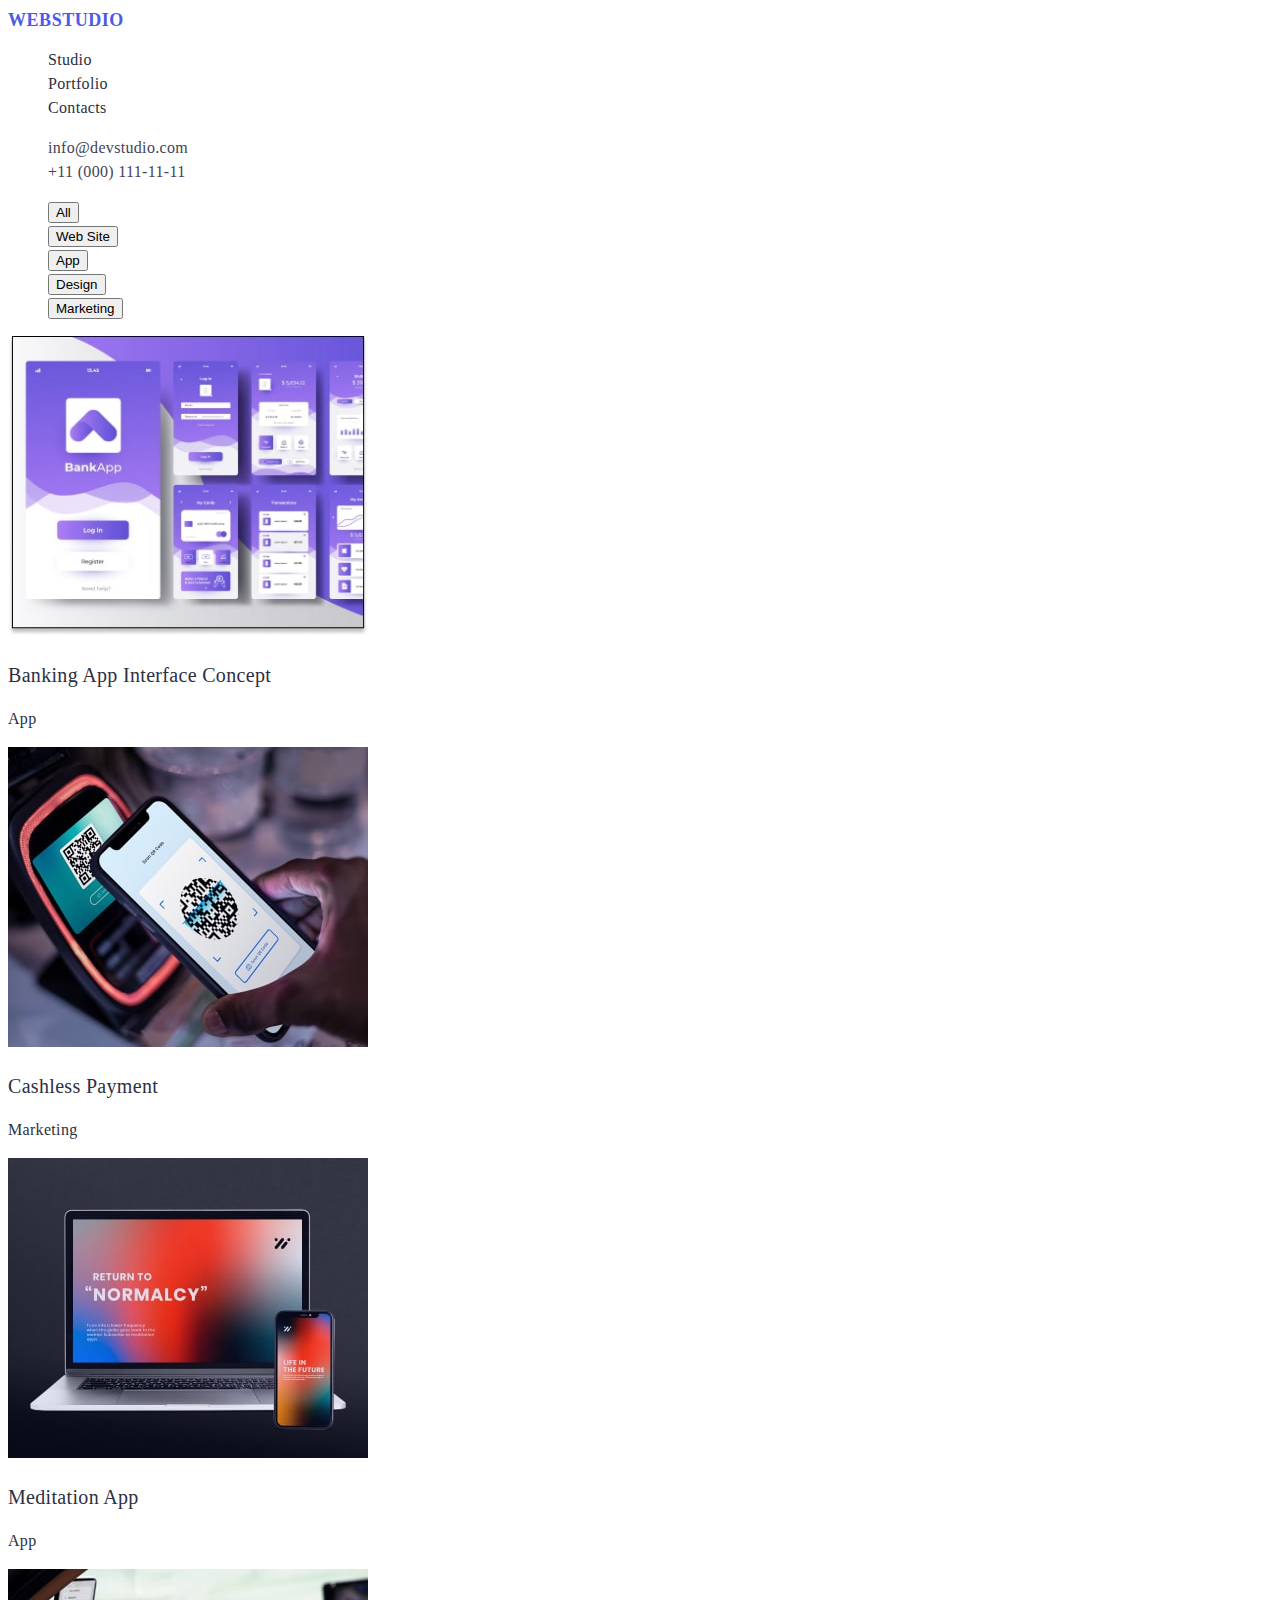
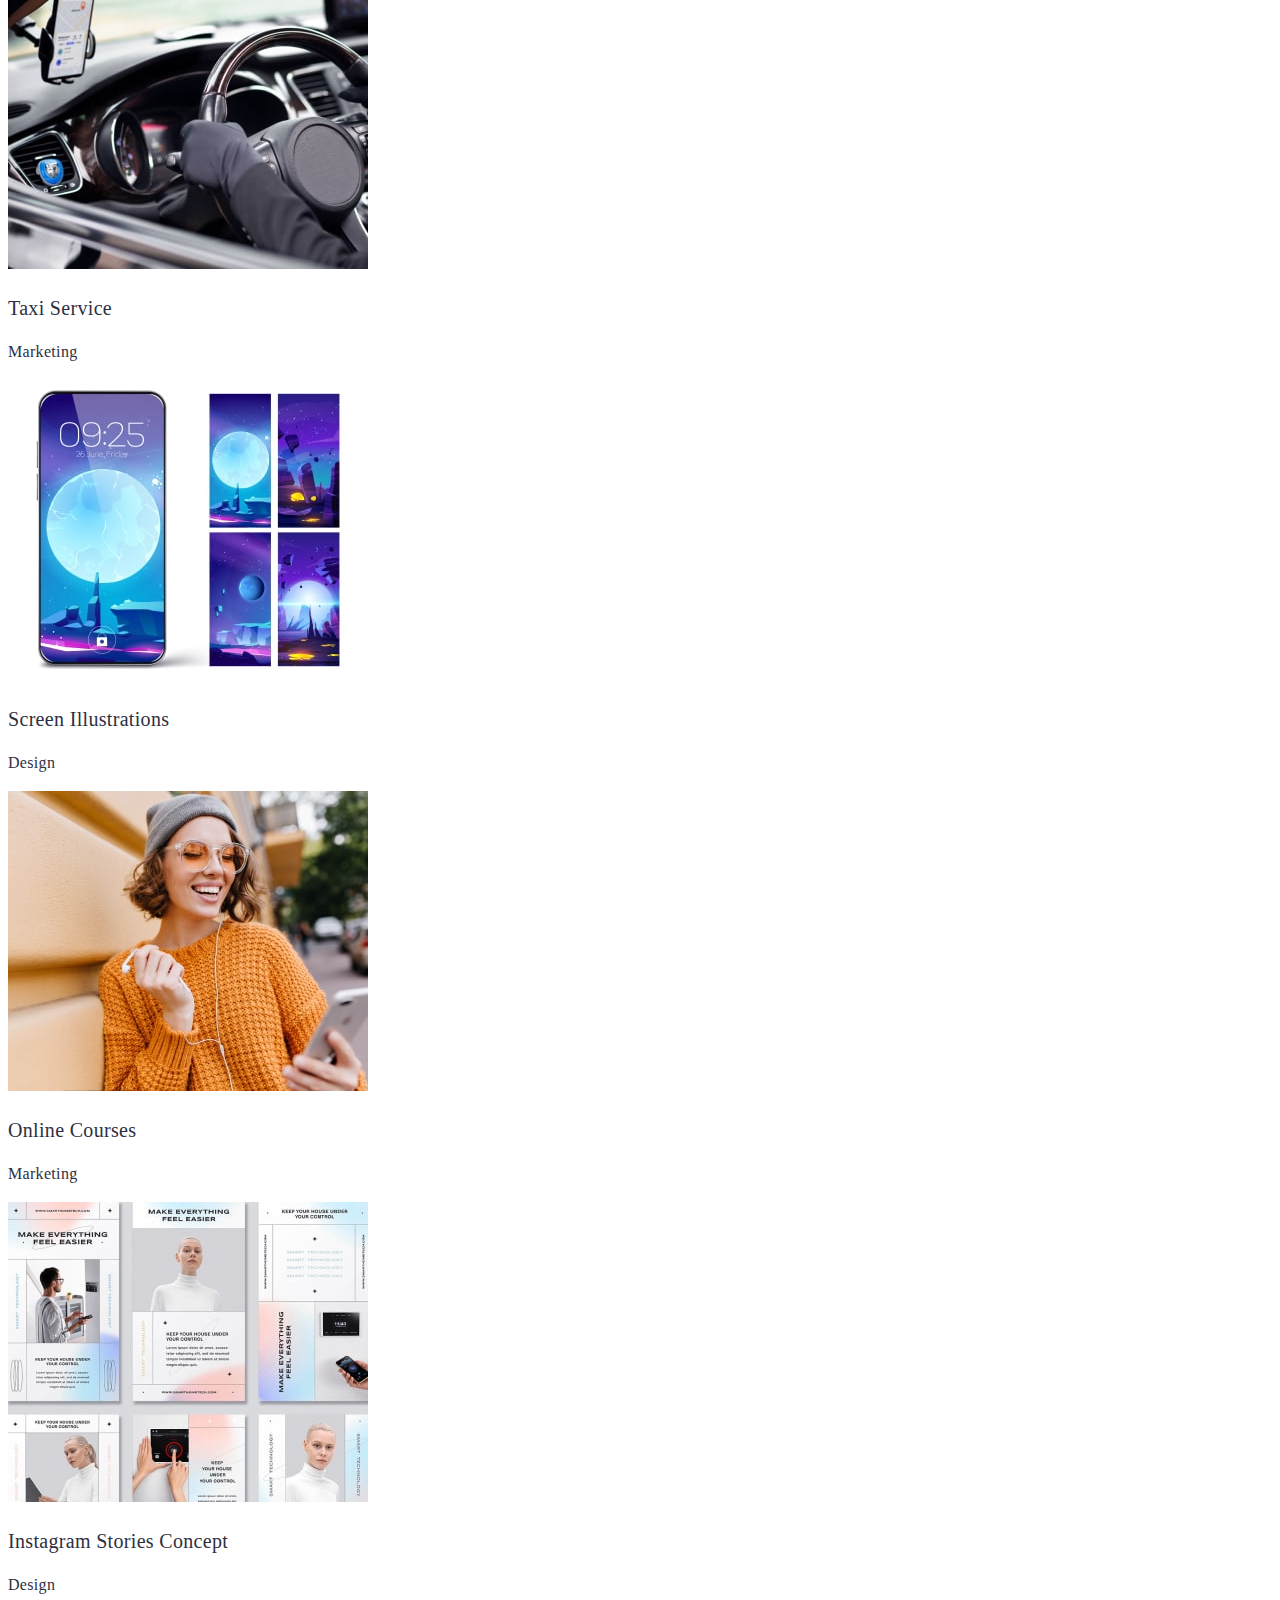
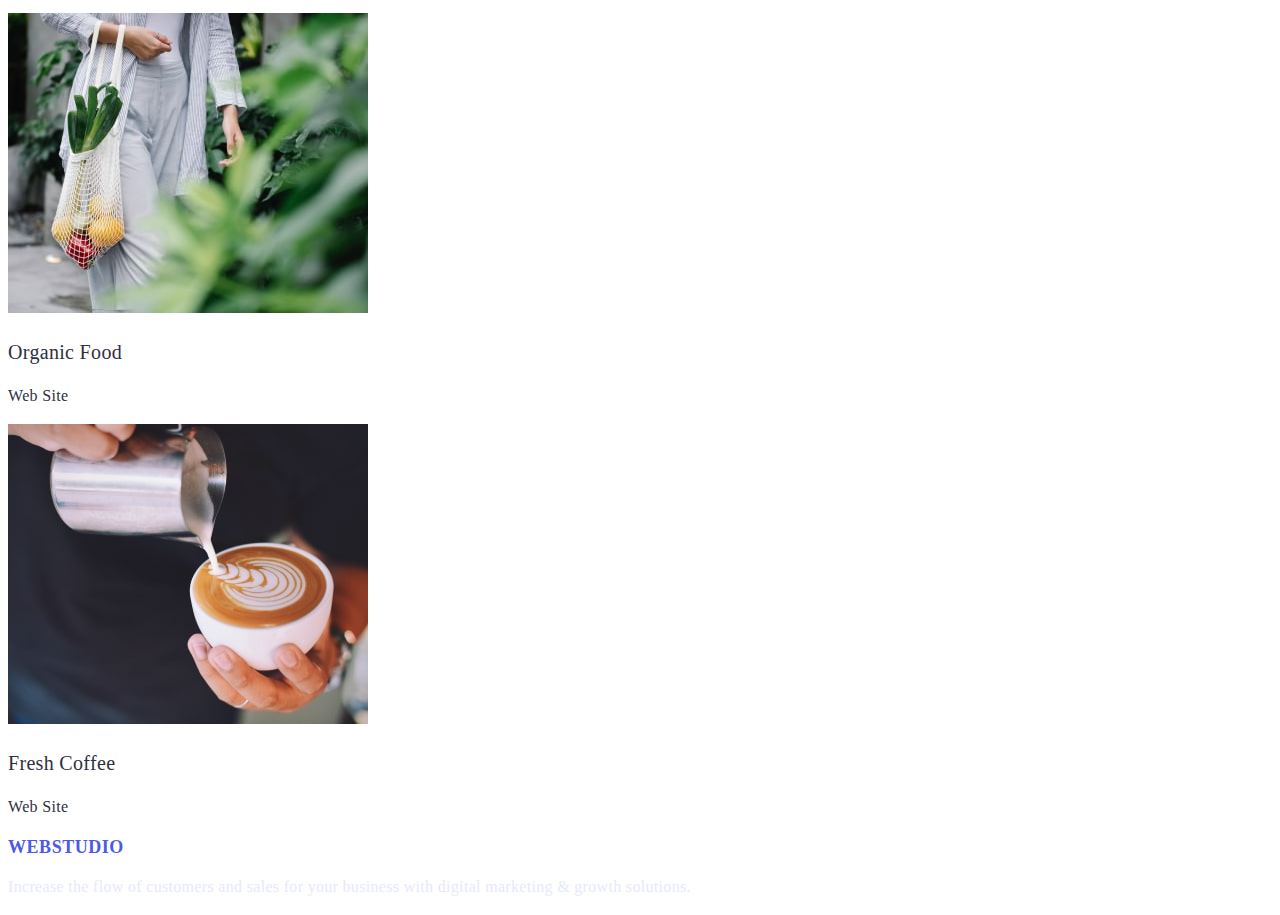
==== portfolio.html @ cb6b91dc "update" ====
<!DOCTYPE html>
<html lang="en">

<head>
    <meta charset="UTF-8">
    <meta http-equiv="X-UA-Compatible" content="IE=edge">
    <meta name="viewport" content="width=device-width, initial-scale=1.0">
    <title>Portfolio</title>
    <link rel="stylesheet" href="./css/styles.css">
</head>

<body>
    <!-- site_headding -->
    <header>
        <nav>
            <a class="logo" href="./index.html">WebStudio</a>
            <ul class="list-style">
                <li>
                    <a class="nav-link" href="">Studio</a>
                </li>
                <li>
                    <a class="nav-link" href="/portfolio.html">Portfolio</a>
                </li>
                <li>
                    <a class="nav-link" href="">Contacts</a>
                </li>
            </ul>
        </nav>
        <address>
            <ul class="list-style">
                <li><a class="address-link" href="mailto:info@devstudio.com">info@devstudio.com</a></li>
                <li><a class="address-link" href="tel:+110001111111">+11 (000) 111-11-11</a></li>
            </ul>
        </address>
        <h1 hidden>Portfolio</h1>
        <h2 hidden>Portfolio</h2>
    </header>
    <!-- main_part -->
    <main>
        <!-- section_1_portfolio -->
        <section>
            <ul class="list-style">
                <li><button type="button">All</button></li>
                <li><button type="button">Web Site</button></li>
                <li><button type="button">App</button></li>
                <li><button type="button">Design</button></li>
                <li><button type="button">Marketing</button></li>
            </ul class="list-style">
            <li>
                <a href="#"></a>
                <img src="./images/portfolio/banking_violet_portfolio.jpg" alt="" width="360" height="300">
                <h3>Banking App Interface Concept</h3>
                <p>App</p>
            </li>
            <li>
                <a href="#"></a>
                <img src="./images/portfolio/cash_less_portfolio.jpg" alt="" width="360" height="300">
                <h3>Cashless Payment</h3>
                <p>Marketing</p>
            </li>
            <li>
                <a href="#"></a>
                <img src="./images/portfolio/meditation_app_portfolio.jpg" alt="" width="360" height="300">
                <h3>Meditation App</h3>
                <p>App</p>
            </li>
            <li>
                <a href="#"></a>
                <img src="./images/portfolio/taxi_service_portfolio.jpg" alt="" width="360" height="300">
                <h3>Taxi Service</h3>
                <p>Marketing</p>
            </li>
            <li>
                <a href="#"></a>
                <img src="./images/portfolio/screen_ilustration_portfolio.jpg" alt="" width="360" height="300">
                <h3>Screen Illustrations</h3>
                <p>Design</p>
            </li>
            <li>
                <a href="#"></a>
                <img src="./images/portfolio/online_courses_portfolio.jpg" alt="" width="360" height="300">
                <h3>Online Courses</h3>
                <p>Marketing</p>
            </li>
            <li>
                <a href="#"></a>
                <img src="./images/portfolio/instagram_stories_concept_portfolio.jpg" alt="" width="360" height="300">
                <h3>Instagram Stories Concept</h3>
                <p>Design</p>
            </li>
            <li>
                <a href="#"></a>
                <img src="./images/portfolio/organic_food_portfolio.jpg" alt="" width="360" height="300">
                <h3>Organic Food</h3>
                <p>Web Site</p>
            </li>
            <li>
                <a href="#"></a>
                <img src="./images/portfolio/fresh_coffee_portfolio.jpg" alt="" width="360" height="300">
                <h3>Fresh Coffee</h3>
                <p>Web Site</p>
            </li>
            </ul>
        </section>
        <!-- footer -->
        <footer>
            <a class="logo" href="./index.html">WebStudio</a>
            <p class="mission">Increase the flow of customers and sales for your business with digital marketing &
                growth solutions.</p>
        </footer>
</body>

</html>
---- css/styles.css ----
:root {
    --t-color-primary: #2E2F42;
    --t-color-secondary: #434455;
    --btn-primary: #404BBF;
    --logo-btn-2-ry: #4D5AE5;
    --background-primary: #F4F4FD;
    --background-secondary: #E7E9FC;
}

body {
    /* main text parameters */
    color: var(--t-color-primary);
    font-family: 'Roboto', normal;
    font-weight: 400;
    font-size: 16px;
    line-height: 24px;
    letter-spacing: 0.02em;
}

/* h1 text parametters */
h1 {
    font-weight: 700;
    font-size: 56px;
    line-height: 60px;
    color: #FFFFFF;
}

/* h2 text parametters */
h2 {
    font-weight: 700;
    font-size: 36px;
    line-height: 40px;
}

/* h3 text parametters */
h3 {
    font-weight: 500;
    font-size: 20px;
    line-height: 24px;
}

/* logo WEBSTUDIO - all pages */
.logo {
    font-weight: 800;
    font-size: 18px;
    color: var(--logo-btn-2-ry);
    display: flex;
    align-items: center;
    letter-spacing: 0.03em;
    text-transform: uppercase;
    text-decoration: none;
}

.list-style {
    list-style-type: none;
}

.nav-link,
.address-link {
    font-weight: 500;
    text-decoration: none;
    font-style: normal;
    color: var(--t-color-primary);
}

.address-link {
    color: var(--t-color-secondary);
}

.section-1 {
    background-color: var(--t-color-primary);
}

.button {
    font-weight: 500;
    letter-spacing: 0.04em;
    color: #fff;
    background-color: var(--logo-btn-2-ry);
    border-radius: 4;
}

/* section 4 */
.section-4 {
    background-color: var(--background-primary);
}

/* footer */
.footer {
    background-color: var(--t-color-primary);
}

.mission {
    color: var(--background-secondary);
}
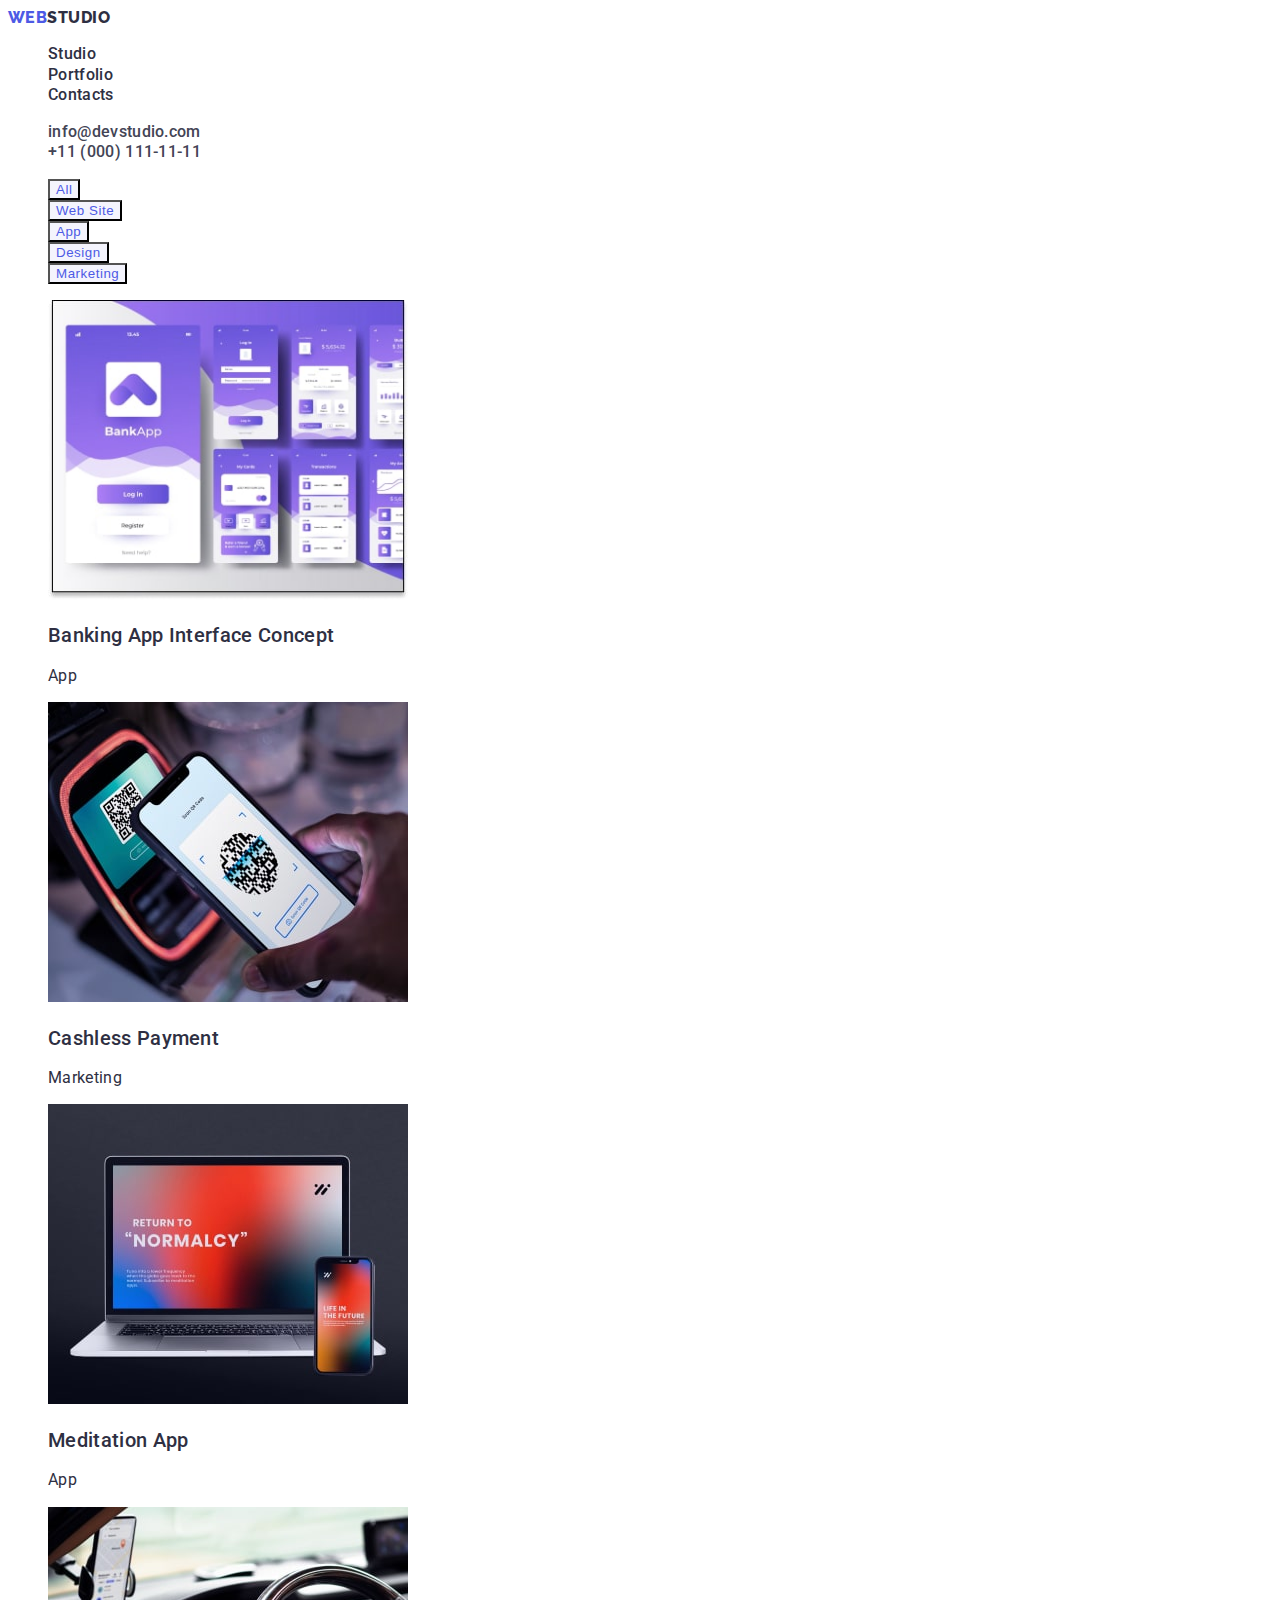
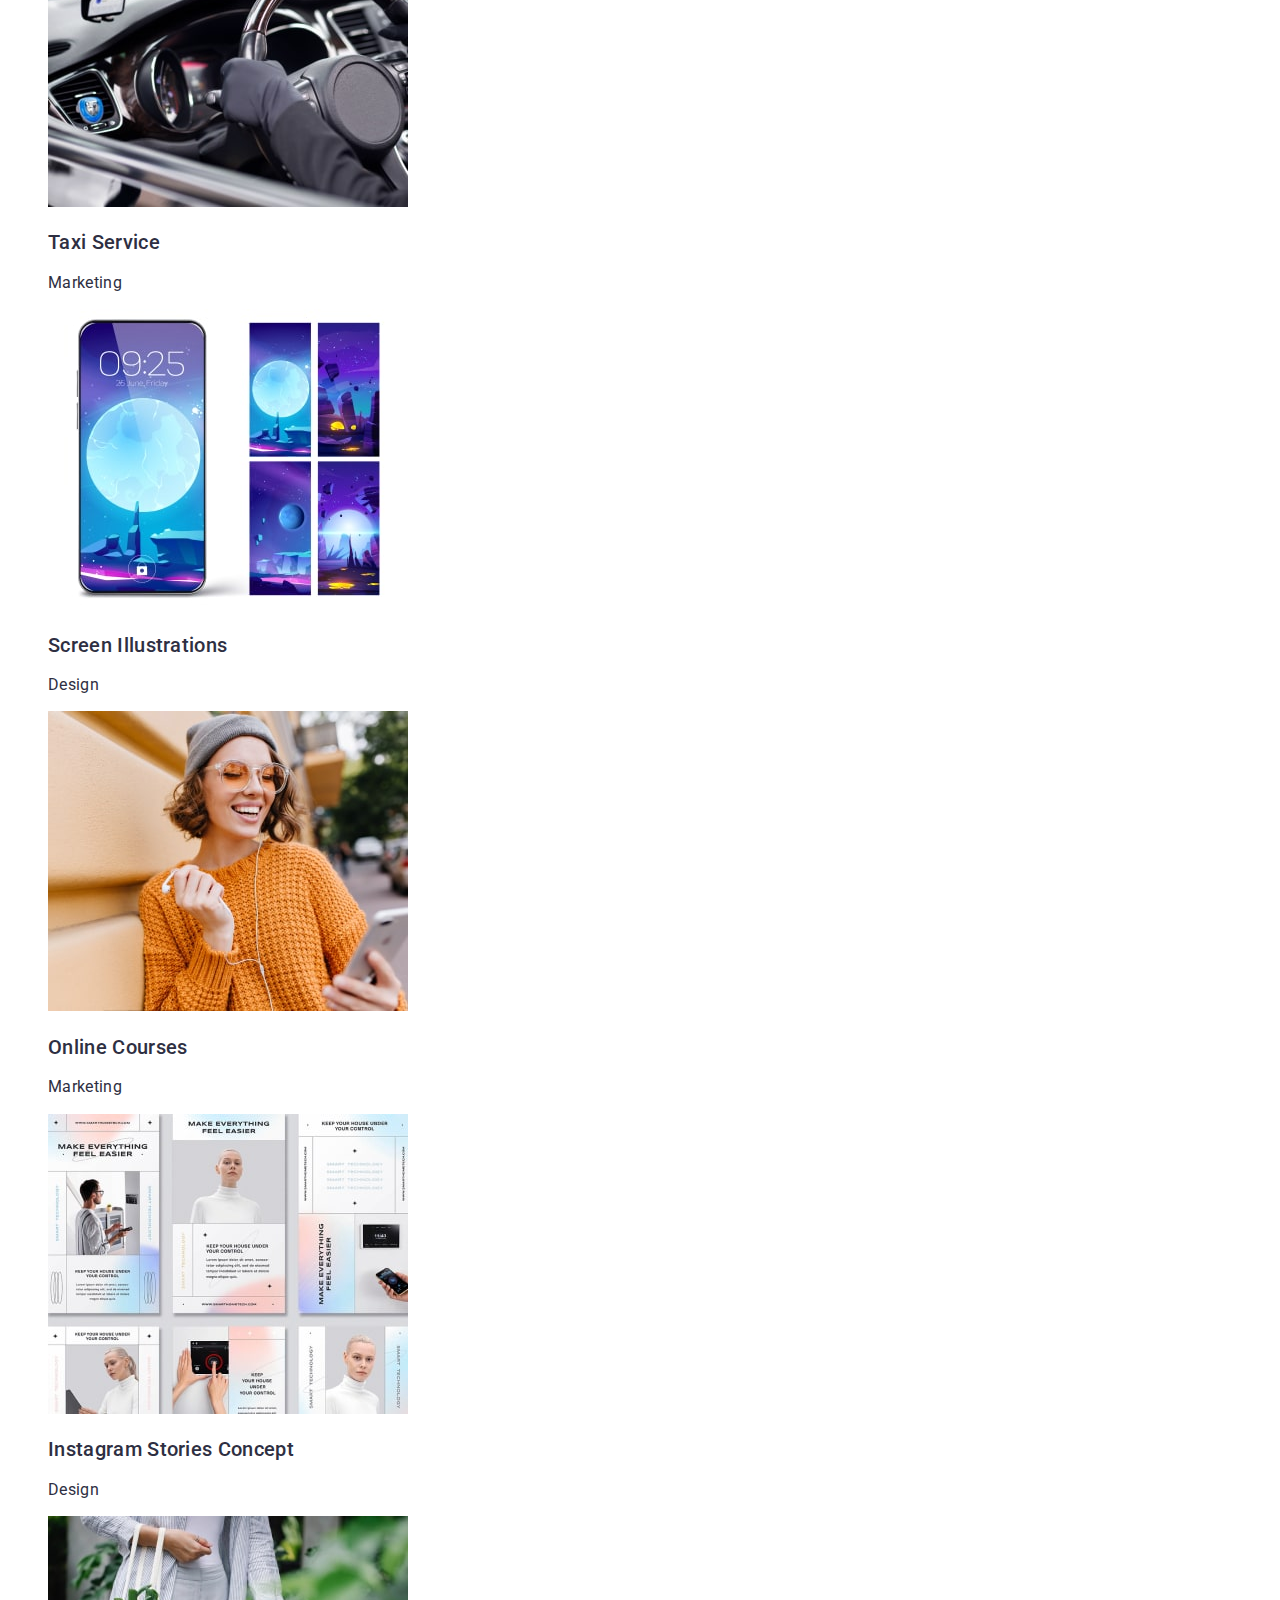
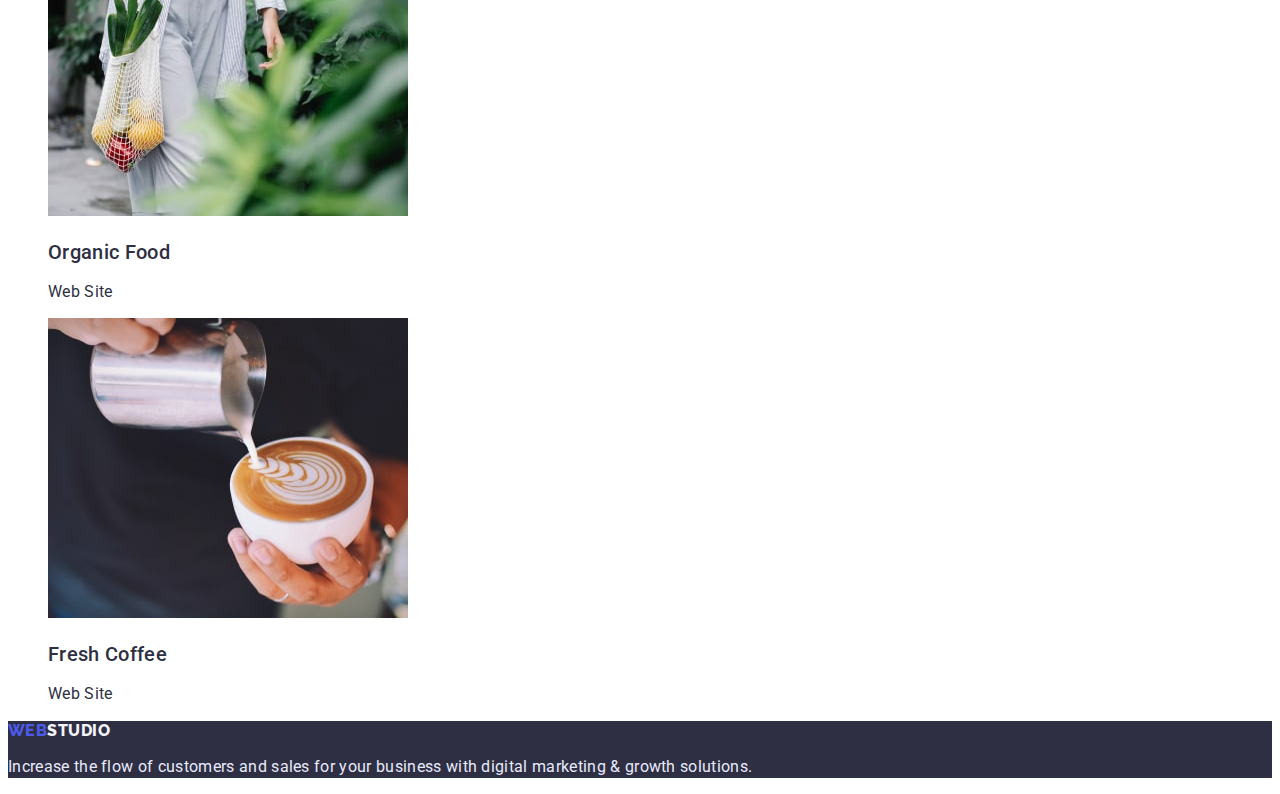
==== commit 48b8a2b5: "final_version" ====
--- a/portfolio.html
+++ b/portfolio.html
@@ -6,17 +6,22 @@
     <meta http-equiv="X-UA-Compatible" content="IE=edge">
     <meta name="viewport" content="width=device-width, initial-scale=1.0">
     <title>Portfolio</title>
+    <link rel="preconnect" href="https://fonts.googleapis.com">
+    <link rel="preconnect" href="https://fonts.gstatic.com" crossorigin>
+    <link
+        href="https://fonts.googleapis.com/css2?family=Raleway:wght@800&family=Roboto:wght@400;500;700;900&display=swap"
+        rel="stylesheet">
     <link rel="stylesheet" href="./css/styles.css">
 </head>
 
 <body>
-    <!-- site_headding -->
+    <!-- site_header -->
     <header>
         <nav>
-            <a class="logo" href="./index.html">WebStudio</a>
-            <ul class="list-style">
+            <a class="logo" href="./index.html">Web<span class="accent-head">Studio</span></a>
+            <ul class="list-style" class="link">
                 <li>
-                    <a class="nav-link" href="">Studio</a>
+                    <a class="nav-link" href="./index.html">Studio</a>
                 </li>
                 <li>
                     <a class="nav-link" href="/portfolio.html">Portfolio</a>
@@ -27,84 +32,86 @@
             </ul>
         </nav>
         <address>
-            <ul class="list-style">
+            <ul class="list-style" class="link">
                 <li><a class="address-link" href="mailto:info@devstudio.com">info@devstudio.com</a></li>
                 <li><a class="address-link" href="tel:+110001111111">+11 (000) 111-11-11</a></li>
             </ul>
         </address>
-        <h1 hidden>Portfolio</h1>
-        <h2 hidden>Portfolio</h2>
+        <h1 class="header" hidden>Portfolio</h1>
+        <h2 class="header-second" hidden>Portfolio</h2>
     </header>
     <!-- main_part -->
     <main>
         <!-- section_1_portfolio -->
         <section>
             <ul class="list-style">
-                <li><button type="button">All</button></li>
-                <li><button type="button">Web Site</button></li>
-                <li><button type="button">App</button></li>
-                <li><button type="button">Design</button></li>
-                <li><button type="button">Marketing</button></li>
-            </ul class="list-style">
-            <li>
-                <a href="#"></a>
-                <img src="./images/portfolio/banking_violet_portfolio.jpg" alt="" width="360" height="300">
-                <h3>Banking App Interface Concept</h3>
-                <p>App</p>
-            </li>
-            <li>
-                <a href="#"></a>
-                <img src="./images/portfolio/cash_less_portfolio.jpg" alt="" width="360" height="300">
-                <h3>Cashless Payment</h3>
-                <p>Marketing</p>
-            </li>
-            <li>
-                <a href="#"></a>
-                <img src="./images/portfolio/meditation_app_portfolio.jpg" alt="" width="360" height="300">
-                <h3>Meditation App</h3>
-                <p>App</p>
-            </li>
-            <li>
-                <a href="#"></a>
-                <img src="./images/portfolio/taxi_service_portfolio.jpg" alt="" width="360" height="300">
-                <h3>Taxi Service</h3>
-                <p>Marketing</p>
-            </li>
-            <li>
-                <a href="#"></a>
-                <img src="./images/portfolio/screen_ilustration_portfolio.jpg" alt="" width="360" height="300">
-                <h3>Screen Illustrations</h3>
-                <p>Design</p>
-            </li>
-            <li>
-                <a href="#"></a>
-                <img src="./images/portfolio/online_courses_portfolio.jpg" alt="" width="360" height="300">
-                <h3>Online Courses</h3>
-                <p>Marketing</p>
-            </li>
-            <li>
-                <a href="#"></a>
-                <img src="./images/portfolio/instagram_stories_concept_portfolio.jpg" alt="" width="360" height="300">
-                <h3>Instagram Stories Concept</h3>
-                <p>Design</p>
-            </li>
-            <li>
-                <a href="#"></a>
-                <img src="./images/portfolio/organic_food_portfolio.jpg" alt="" width="360" height="300">
-                <h3>Organic Food</h3>
-                <p>Web Site</p>
-            </li>
-            <li>
-                <a href="#"></a>
-                <img src="./images/portfolio/fresh_coffee_portfolio.jpg" alt="" width="360" height="300">
-                <h3>Fresh Coffee</h3>
-                <p>Web Site</p>
-            </li>
+                <li><button class="port-btn" type="button">All</button></li>
+                <li><button class="port-btn" type="button">Web Site</button></li>
+                <li><button class="port-btn" type="button">App</button></li>
+                <li><button class="port-btn" type="button">Design</button></li>
+                <li><button class="port-btn" type="button">Marketing</button></li>
+            </ul>
+            <ul class="list-style">
+                <li>
+                    <a href="#"></a>
+                    <img src="./images/portfolio/banking_violet_portfolio.jpg" alt="" width="360" height="300">
+                    <h3 class="header-third">Banking App Interface Concept</h3>
+                    <p>App</p>
+                </li>
+                <li>
+                    <a href="#"></a>
+                    <img src="./images/portfolio/cash_less_portfolio.jpg" alt="" width="360" height="300">
+                    <h3 class="header-third">Cashless Payment</h3>
+                    <p>Marketing</p>
+                </li>
+                <li>
+                    <a href="#"></a>
+                    <img src="./images/portfolio/meditation_app_portfolio.jpg" alt="" width="360" height="300">
+                    <h3 class="header-third"">Meditation App</h3>
+                    <p>App</p>
+                </li>
+                <li>
+                    <a href=" #"></a>
+                        <img src="./images/portfolio/taxi_service_portfolio.jpg" alt="" width="360" height="300">
+                        <h3 class="header-third">Taxi Service</h3>
+                        <p>Marketing</p>
+                </li>
+                <li>
+                    <a href="#"></a>
+                    <img src="./images/portfolio/screen_ilustration_portfolio.jpg" alt="" width="360" height="300">
+                    <h3 class="header-third">Screen Illustrations</h3>
+                    <p>Design</p>
+                </li>
+                <li>
+                    <a href="#"></a>
+                    <img src="./images/portfolio/online_courses_portfolio.jpg" alt="" width="360" height="300">
+                    <h3 class="header-third">Online Courses</h3>
+                    <p>Marketing</p>
+                </li>
+                <li>
+                    <a href="#"></a>
+                    <img src="./images/portfolio/instagram_stories_concept_portfolio.jpg" alt="" width="360"
+                        height="300">
+                    <h3 class="header-third">Instagram Stories Concept</h3>
+                    <p>Design</p>
+                </li>
+                <li>
+                    <a href="#"></a>
+                    <img src="./images/portfolio/organic_food_portfolio.jpg" alt="" width="360" height="300">
+                    <h3 class="header-third">Organic Food</h3>
+                    <p>Web Site</p>
+                </li>
+                <li>
+                    <a href="#"></a>
+                    <img src="./images/portfolio/fresh_coffee_portfolio.jpg" alt="" width="360" height="300">
+                    <h3 class="header-third">Fresh Coffee</h3>
+                    <p>Web Site</p>
+                </li>
             </ul>
         </section>
         <!-- footer -->
-        <footer>
-            <a class="logo" href="./index.html">WebStudio</a>
+        <footer class="footer">
+            <a class="logo" href="./index.html">Web<span class="accent-foot">Studio</span></a>
             <p class="mission">Increase the flow of customers and sales for your business with digital marketing &
                 growth solutions.</p>
         </footer>
--- a/css/styles.css
+++ b/css/styles.css
@@ -7,42 +7,44 @@
     --background-secondary: #E7E9FC;
 }
 
+/* WEBSTUDIO and Portfolio html styles fprmatting  */
 body {
-    /* main text parameters */
+    /* main text formatting */
     color: var(--t-color-primary);
     font-family: 'Roboto', normal;
     font-weight: 400;
     font-size: 16px;
-    line-height: 24px;
+    line-height: 1.28;
     letter-spacing: 0.02em;
 }
 
-/* h1 text parametters */
-h1 {
+/* h1 text fotmatting */
+.header {
     font-weight: 700;
     font-size: 56px;
-    line-height: 60px;
+    line-height: 0.91;
     color: #FFFFFF;
 }
 
-/* h2 text parametters */
-h2 {
+/* h2 text fotmatting */
+.header-second {
     font-weight: 700;
     font-size: 36px;
-    line-height: 40px;
+    line-height: 0.95;
 }
 
-/* h3 text parametters */
-h3 {
+/* h3 text fotmatting */
+.header-third {
     font-weight: 500;
     font-size: 20px;
-    line-height: 24px;
+    line-height: 1.02;
 }
 
-/* logo WEBSTUDIO - all pages */
+/* logo WebStudio - in all html files */
 .logo {
+    font-family: 'Raleway', normal;
     font-weight: 800;
-    font-size: 18px;
+    font-size: 1.14;
     color: var(--logo-btn-2-ry);
     display: flex;
     align-items: center;
@@ -51,9 +53,20 @@
     text-decoration: none;
 }
 
+/* logo head */
+.accent-head {
+    color: var(--t-color-primary);
+}
+
+/* ul/ol list style formatting */
 .list-style {
     list-style-type: none;
 }
+
+/* WebStudio HTML formatting */
+
+/* header  */
+
 
 .nav-link,
 .address-link {
@@ -67,16 +80,31 @@
     color: var(--t-color-secondary);
 }
 
+.nav-link:hover,
+.nav-link:focus,
+.address-link:hover,
+.address-link:focus {
+    color: var(--btn-primary);
+}
+
+/* section 1  */
 .section-1 {
     background-color: var(--t-color-primary);
 }
 
 .button {
+    cursor: pointer;
     font-weight: 500;
     letter-spacing: 0.04em;
     color: #fff;
     background-color: var(--logo-btn-2-ry);
     border-radius: 4;
+}
+
+.button:hover,
+.button:focus {
+    color: #fff;
+    background-color: var(--btn-primary);
 }
 
 /* section 4 */
@@ -89,6 +117,28 @@
     background-color: var(--t-color-primary);
 }
 
+/* logo footer */
+.accent-foot {
+    color: var(--background-primary);
+}
+
 .mission {
     color: var(--background-secondary);
+}
+
+/* Portfolio html */
+/* section 1 */
+.port-btn {
+    cursor: pointer;
+    font-weight: 500;
+    letter-spacing: 0.04em;
+    color: var(--logo-btn-2-ry);
+    background-color: var(--background-primary);
+    border-radius: 4;
+}
+
+.port-btn:hover,
+.port-btn:focus {
+    color: #fff;
+    background-color: var(--btn-primary);
 }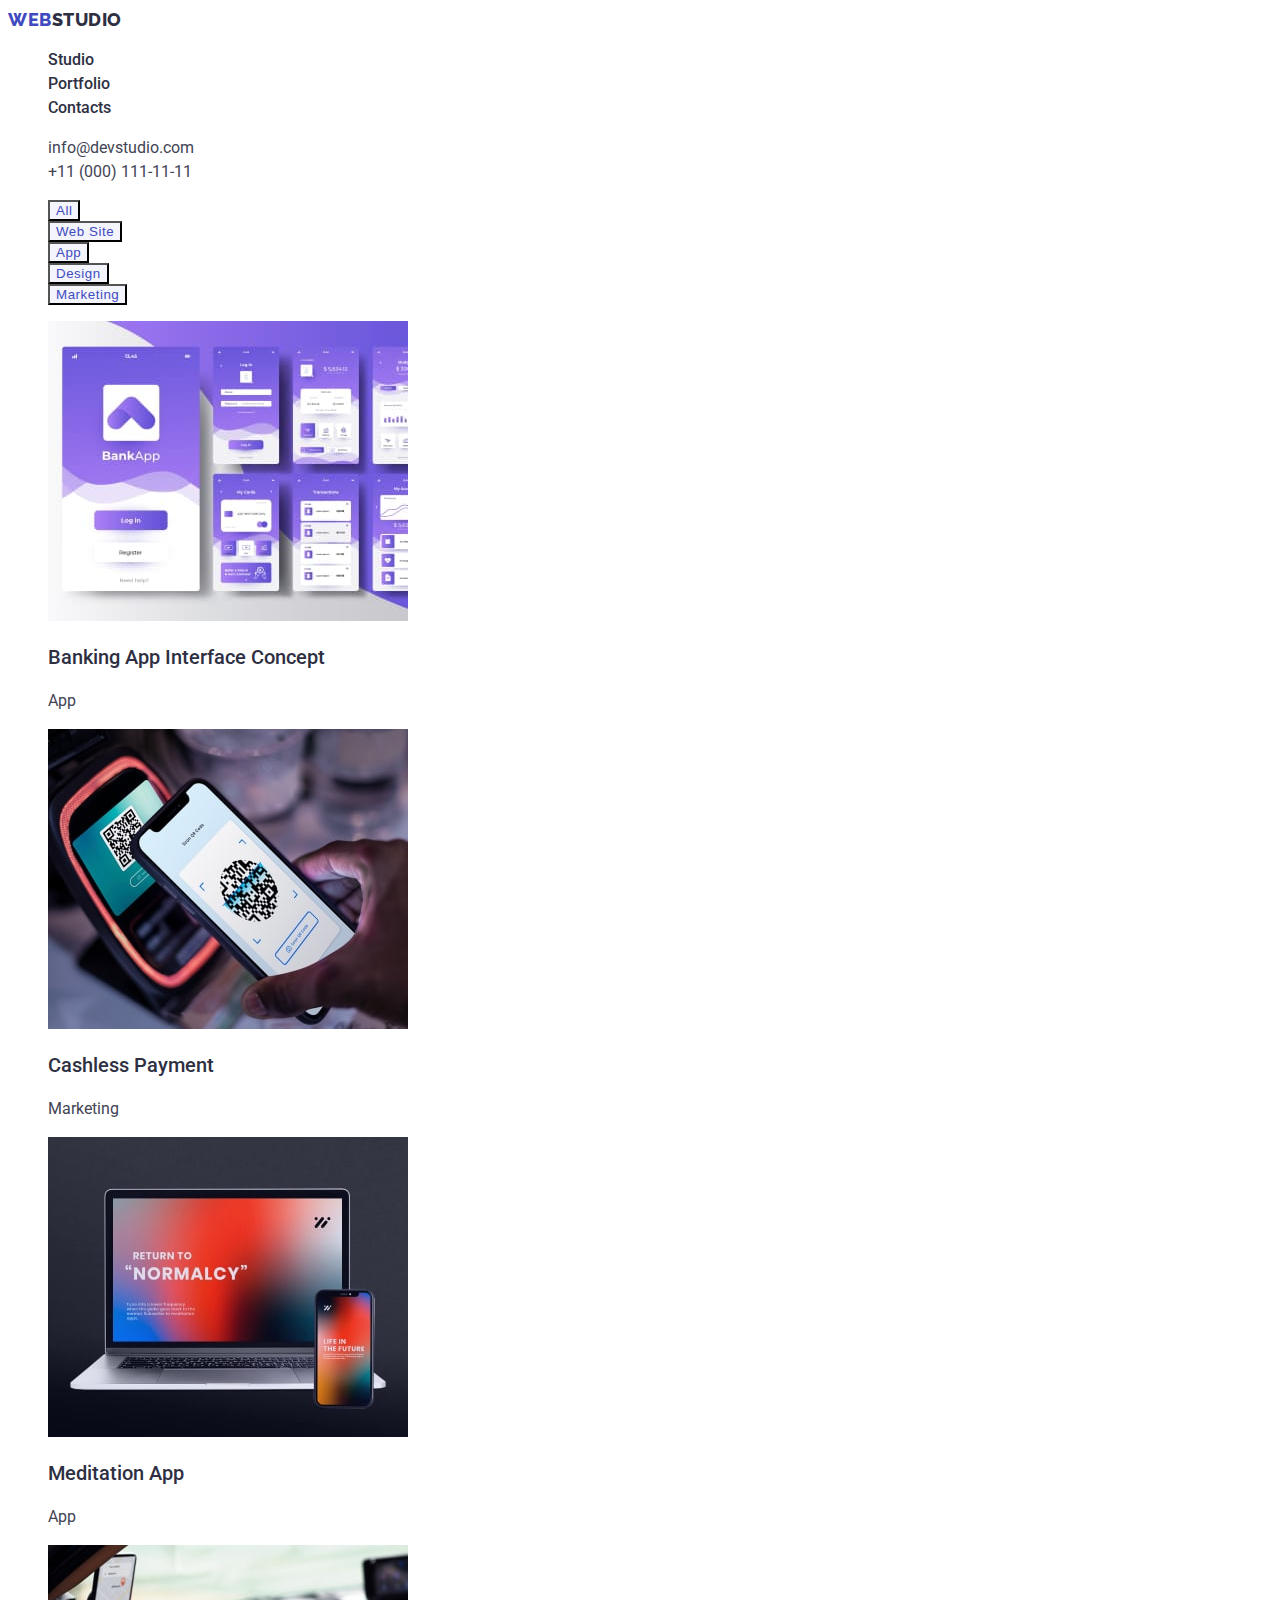
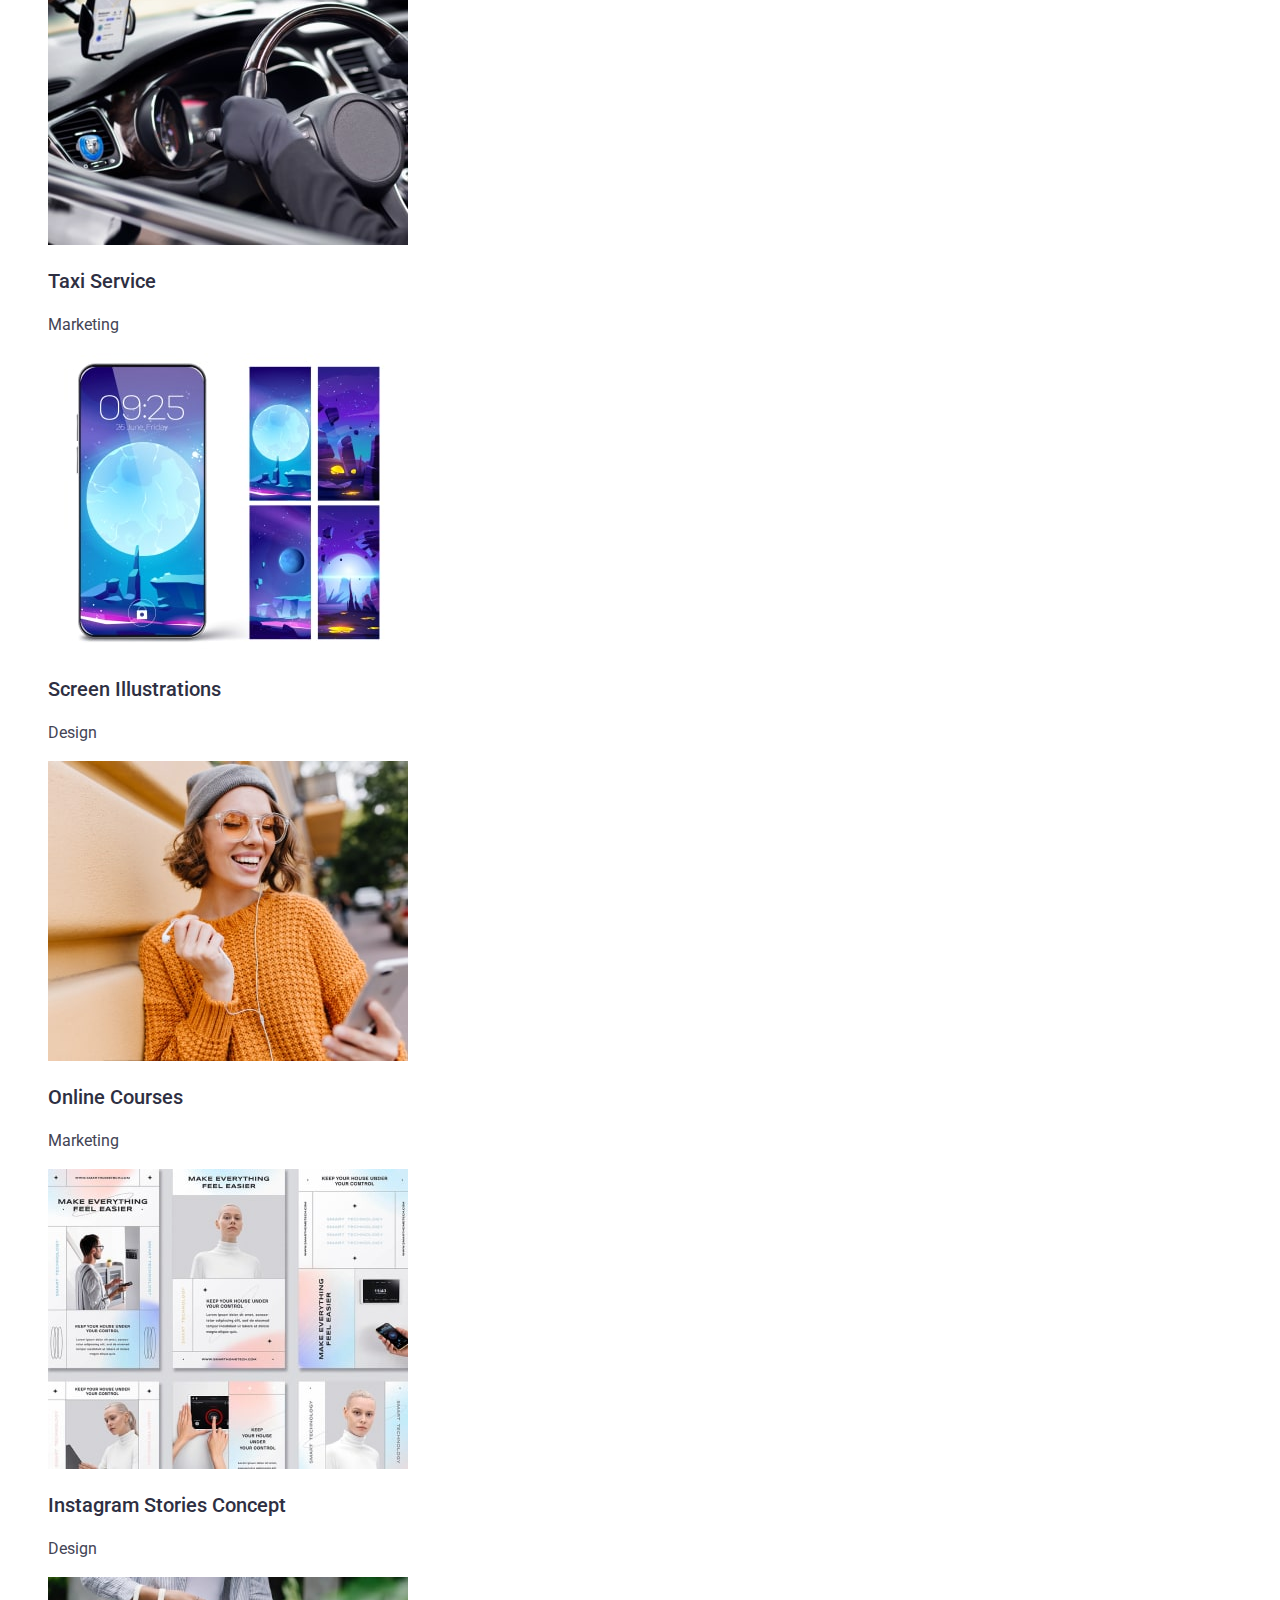
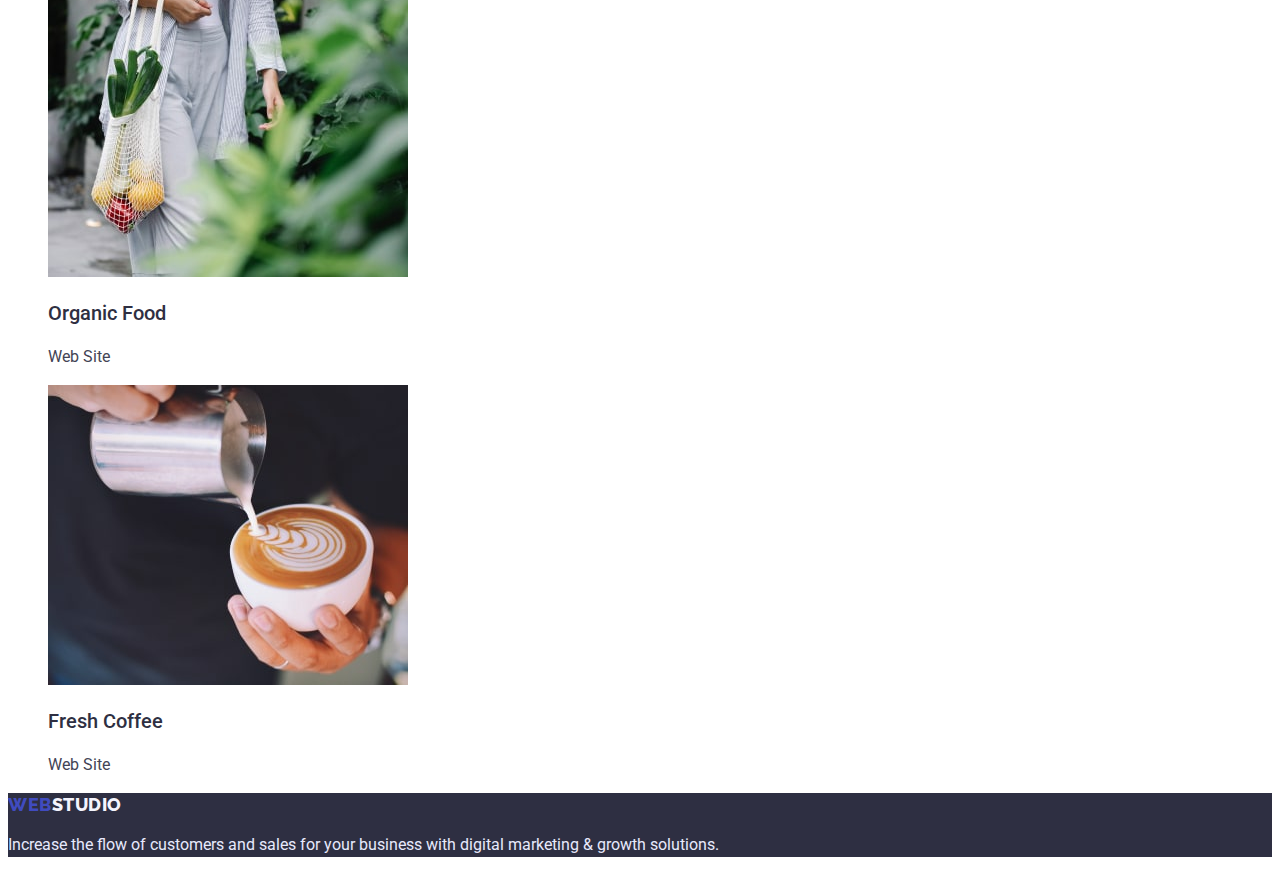
==== commit 10db61b8: "fixing_1" ====
--- a/portfolio.html
+++ b/portfolio.html
@@ -19,12 +19,12 @@
     <header>
         <nav>
             <a class="logo" href="./index.html">Web<span class="accent-head">Studio</span></a>
-            <ul class="list-style" class="link">
+            <ul class="nav" class="link">
                 <li>
                     <a class="nav-link" href="./index.html">Studio</a>
                 </li>
                 <li>
-                    <a class="nav-link" href="/portfolio.html">Portfolio</a>
+                    <a class="nav-link" href="./portfolio.html">Portfolio</a>
                 </li>
                 <li>
                     <a class="nav-link" href="">Contacts</a>
@@ -32,87 +32,87 @@
             </ul>
         </nav>
         <address>
-            <ul class="list-style" class="link">
+            <ul class="adress" class="link">
                 <li><a class="address-link" href="mailto:info@devstudio.com">info@devstudio.com</a></li>
                 <li><a class="address-link" href="tel:+110001111111">+11 (000) 111-11-11</a></li>
             </ul>
         </address>
-        <h1 class="header" hidden>Portfolio</h1>
-        <h2 class="header-second" hidden>Portfolio</h2>
+        <h1 class="hero" hidden>Portfolio</h1>
+        <h2 class="h2" hidden>Portfolio</h2>
     </header>
     <!-- main_part -->
     <main>
         <!-- section_1_portfolio -->
         <section>
-            <ul class="list-style">
-                <li><button class="port-btn" type="button">All</button></li>
-                <li><button class="port-btn" type="button">Web Site</button></li>
-                <li><button class="port-btn" type="button">App</button></li>
-                <li><button class="port-btn" type="button">Design</button></li>
-                <li><button class="port-btn" type="button">Marketing</button></li>
+            <ul class="filter">
+                <li><button class="filter-btn" type="button">All</button></li>
+                <li><button class="filter-btn" type="button">Web Site</button></li>
+                <li><button class="filter-btn" type="button">App</button></li>
+                <li><button class="filter-btn" type="button">Design</button></li>
+                <li><button class="filter-btn" type="button">Marketing</button></li>
             </ul>
-            <ul class="list-style">
+            <ul class="filter-list">
                 <li>
                     <a href="#"></a>
                     <img src="./images/portfolio/banking_violet_portfolio.jpg" alt="" width="360" height="300">
-                    <h3 class="header-third">Banking App Interface Concept</h3>
-                    <p>App</p>
+                    <h3 class="h3">Banking App Interface Concept</h3>
+                    <p class="filter-list-item">App</p>
                 </li>
                 <li>
                     <a href="#"></a>
                     <img src="./images/portfolio/cash_less_portfolio.jpg" alt="" width="360" height="300">
-                    <h3 class="header-third">Cashless Payment</h3>
-                    <p>Marketing</p>
+                    <h3 class="h3">Cashless Payment</h3>
+                    <p class="filter-list-item">Marketing</p>
                 </li>
                 <li>
                     <a href="#"></a>
                     <img src="./images/portfolio/meditation_app_portfolio.jpg" alt="" width="360" height="300">
-                    <h3 class="header-third"">Meditation App</h3>
-                    <p>App</p>
+                    <h3 class="h3"">Meditation App</h3>
+                    <p class=" filter-list-item">App</p>
                 </li>
                 <li>
                     <a href=" #"></a>
-                        <img src="./images/portfolio/taxi_service_portfolio.jpg" alt="" width="360" height="300">
-                        <h3 class="header-third">Taxi Service</h3>
-                        <p>Marketing</p>
+                    <img src="./images/portfolio/taxi_service_portfolio.jpg" alt="" width="360" height="300">
+                    <h3 class="h3">Taxi Service</h3>
+                    <p class="filter-list-item">Marketing</p>
                 </li>
                 <li>
                     <a href="#"></a>
                     <img src="./images/portfolio/screen_ilustration_portfolio.jpg" alt="" width="360" height="300">
-                    <h3 class="header-third">Screen Illustrations</h3>
-                    <p>Design</p>
+                    <h3 class="h3">Screen Illustrations</h3>
+                    <p class="filter-list-item">Design</p>
                 </li>
                 <li>
                     <a href="#"></a>
                     <img src="./images/portfolio/online_courses_portfolio.jpg" alt="" width="360" height="300">
-                    <h3 class="header-third">Online Courses</h3>
-                    <p>Marketing</p>
+                    <h3 class="h3">Online Courses</h3>
+                    <p class="filter-list-item">Marketing</p>
                 </li>
                 <li>
                     <a href="#"></a>
                     <img src="./images/portfolio/instagram_stories_concept_portfolio.jpg" alt="" width="360"
                         height="300">
-                    <h3 class="header-third">Instagram Stories Concept</h3>
-                    <p>Design</p>
+                    <h3 class="h3">Instagram Stories Concept</h3>
+                    <p class="filter-list-item">Design</p>
                 </li>
                 <li>
                     <a href="#"></a>
                     <img src="./images/portfolio/organic_food_portfolio.jpg" alt="" width="360" height="300">
-                    <h3 class="header-third">Organic Food</h3>
-                    <p>Web Site</p>
+                    <h3 class="h3">Organic Food</h3>
+                    <p class="filter-list-item">Web Site</p>
                 </li>
                 <li>
                     <a href="#"></a>
                     <img src="./images/portfolio/fresh_coffee_portfolio.jpg" alt="" width="360" height="300">
-                    <h3 class="header-third">Fresh Coffee</h3>
-                    <p>Web Site</p>
+                    <h3 class="h3">Fresh Coffee</h3>
+                    <p class="filter-list-item">Web Site</p>
                 </li>
             </ul>
         </section>
         <!-- footer -->
         <footer class="footer">
             <a class="logo" href="./index.html">Web<span class="accent-foot">Studio</span></a>
-            <p class="mission">Increase the flow of customers and sales for your business with digital marketing &
+            <p class="footer-text">Increase the flow of customers and sales for your business with digital marketing &
                 growth solutions.</p>
         </footer>
 </body>
--- a/css/styles.css
+++ b/css/styles.css
@@ -1,8 +1,9 @@
 :root {
-    --t-color-primary: #2E2F42;
-    --t-color-secondary: #434455;
-    --btn-primary: #404BBF;
-    --logo-btn-2-ry: #4D5AE5;
+    --primary-text-color: #2E2F42;
+    --text-color-secondary: #434455;
+    --btn-primary: #4D5AE5;
+    --btn-accent: #404BBF;
+    --text-white: #ffffff;
     --background-primary: #F4F4FD;
     --background-secondary: #E7E9FC;
 }
@@ -10,111 +11,133 @@
 /* WEBSTUDIO and Portfolio html styles fprmatting  */
 body {
     /* main text formatting */
-    color: var(--t-color-primary);
+    color: var(--primary-text-color);
     font-family: 'Roboto', normal;
-    font-weight: 400;
     font-size: 16px;
-    line-height: 1.28;
-    letter-spacing: 0.02em;
 }
 
-/* h1 text fotmatting */
-.header {
-    font-weight: 700;
-    font-size: 56px;
-    line-height: 0.91;
-    color: #FFFFFF;
-}
-
-/* h2 text fotmatting */
-.header-second {
-    font-weight: 700;
-    font-size: 36px;
-    line-height: 0.95;
-}
-
-/* h3 text fotmatting */
-.header-third {
-    font-weight: 500;
-    font-size: 20px;
-    line-height: 1.02;
-}
+/* header */
 
 /* logo WebStudio - in all html files */
 .logo {
     font-family: 'Raleway', normal;
     font-weight: 800;
-    font-size: 1.14;
-    color: var(--logo-btn-2-ry);
-    display: flex;
-    align-items: center;
+    font-size: 18px;
+    line-height: 1.33;
+    color: var(--btn-accent);
     letter-spacing: 0.03em;
     text-transform: uppercase;
     text-decoration: none;
 }
 
-/* logo head */
+/* logo head STUDIO accent*/
 .accent-head {
-    color: var(--t-color-primary);
+    color: var(--primary-text-color);
+
 }
 
 /* ul/ol list style formatting */
-.list-style {
+.nav {
     list-style-type: none;
 }
 
-/* WebStudio HTML formatting */
+.nav-link {
+    font-weight: 500;
+    line-height: 1.5;
+    color: var(--primary-text-color);
+    text-decoration: none;
+}
 
-/* header  */
-
-
-.nav-link,
-.address-link {
-    font-weight: 500;
-    text-decoration: none;
-    font-style: normal;
-    color: var(--t-color-primary);
+.adress {
+    list-style-type: none;
 }
 
 .address-link {
-    color: var(--t-color-secondary);
+    font-style: normal;
+    line-height: 1.5;
+    color: var(--text-color-secondary);
+    text-decoration: none;
 }
 
 .nav-link:hover,
 .nav-link:focus,
 .address-link:hover,
 .address-link:focus {
-    color: var(--btn-primary);
+    color: var(--btn-accent);
 }
 
+/* main */
 /* section 1  */
-.section-1 {
-    background-color: var(--t-color-primary);
+.hero {
+    background-color: var(--primary-text-color);
 }
 
-.button {
+.hero-title {
+    font-weight: 700;
+    font-size: 56px;
+    line-height: 1.07;
+    color: var(--text-white);
+}
+
+.hero-button {
     cursor: pointer;
     font-weight: 500;
     letter-spacing: 0.04em;
-    color: #fff;
-    background-color: var(--logo-btn-2-ry);
+    color: var(--text-white);
+    background-color: var(--btn-accent);
     border-radius: 4;
 }
 
-.button:hover,
-.button:focus {
-    color: #fff;
+.hero-button:hover,
+.hero-button:focus {
     background-color: var(--btn-primary);
 }
 
+/* section 2 */
+.features {
+    list-style-type: none;
+}
+
+.h2 {
+    font-weight: 700;
+    font-size: 36px;
+    line-height: 1.11;
+    text-transform: capitalize;
+}
+
+.h3 {
+    font-weight: 500;
+    font-size: 20px;
+    line-height: 1.2;
+}
+
+.features-desc {
+    line-height: 1.5;
+    color: var(--text-color-secondary);
+}
+
+/* section 3 */
+.service-list {
+    list-style-type: none;
+}
+
 /* section 4 */
-.section-4 {
+.team {
     background-color: var(--background-primary);
+}
+
+.team-list {
+    list-style-type: none;
+}
+
+.team-desc {
+    line-height: 1.5;
+    color: var(--text-color-secondary);
 }
 
 /* footer */
 .footer {
-    background-color: var(--t-color-primary);
+    background-color: var(--primary-text-color);
 }
 
 /* logo footer */
@@ -122,23 +145,39 @@
     color: var(--background-primary);
 }
 
-.mission {
+.footer-text {
+    line-height: 1.5;
     color: var(--background-secondary);
 }
 
 /* Portfolio html */
-/* section 1 */
-.port-btn {
+/* section_1_portfolio */
+.filter {
+    list-style-type: none;
+}
+
+.filter-btn {
     cursor: pointer;
     font-weight: 500;
     letter-spacing: 0.04em;
-    color: var(--logo-btn-2-ry);
+    color: var(--btn-accent);
     background-color: var(--background-primary);
     border-radius: 4;
 }
 
-.port-btn:hover,
-.port-btn:focus {
-    color: #fff;
+.filter-btn:hover,
+.filter-btn:focus,
+.filter-btn:active {
+    color: var(--text-white);
     background-color: var(--btn-primary);
+}
+
+/* products examples */
+.filter-list {
+    list-style-type: none;
+}
+
+.filter-list-item {
+    line-height: 1.5;
+    color: var(--text-color-secondary);
 }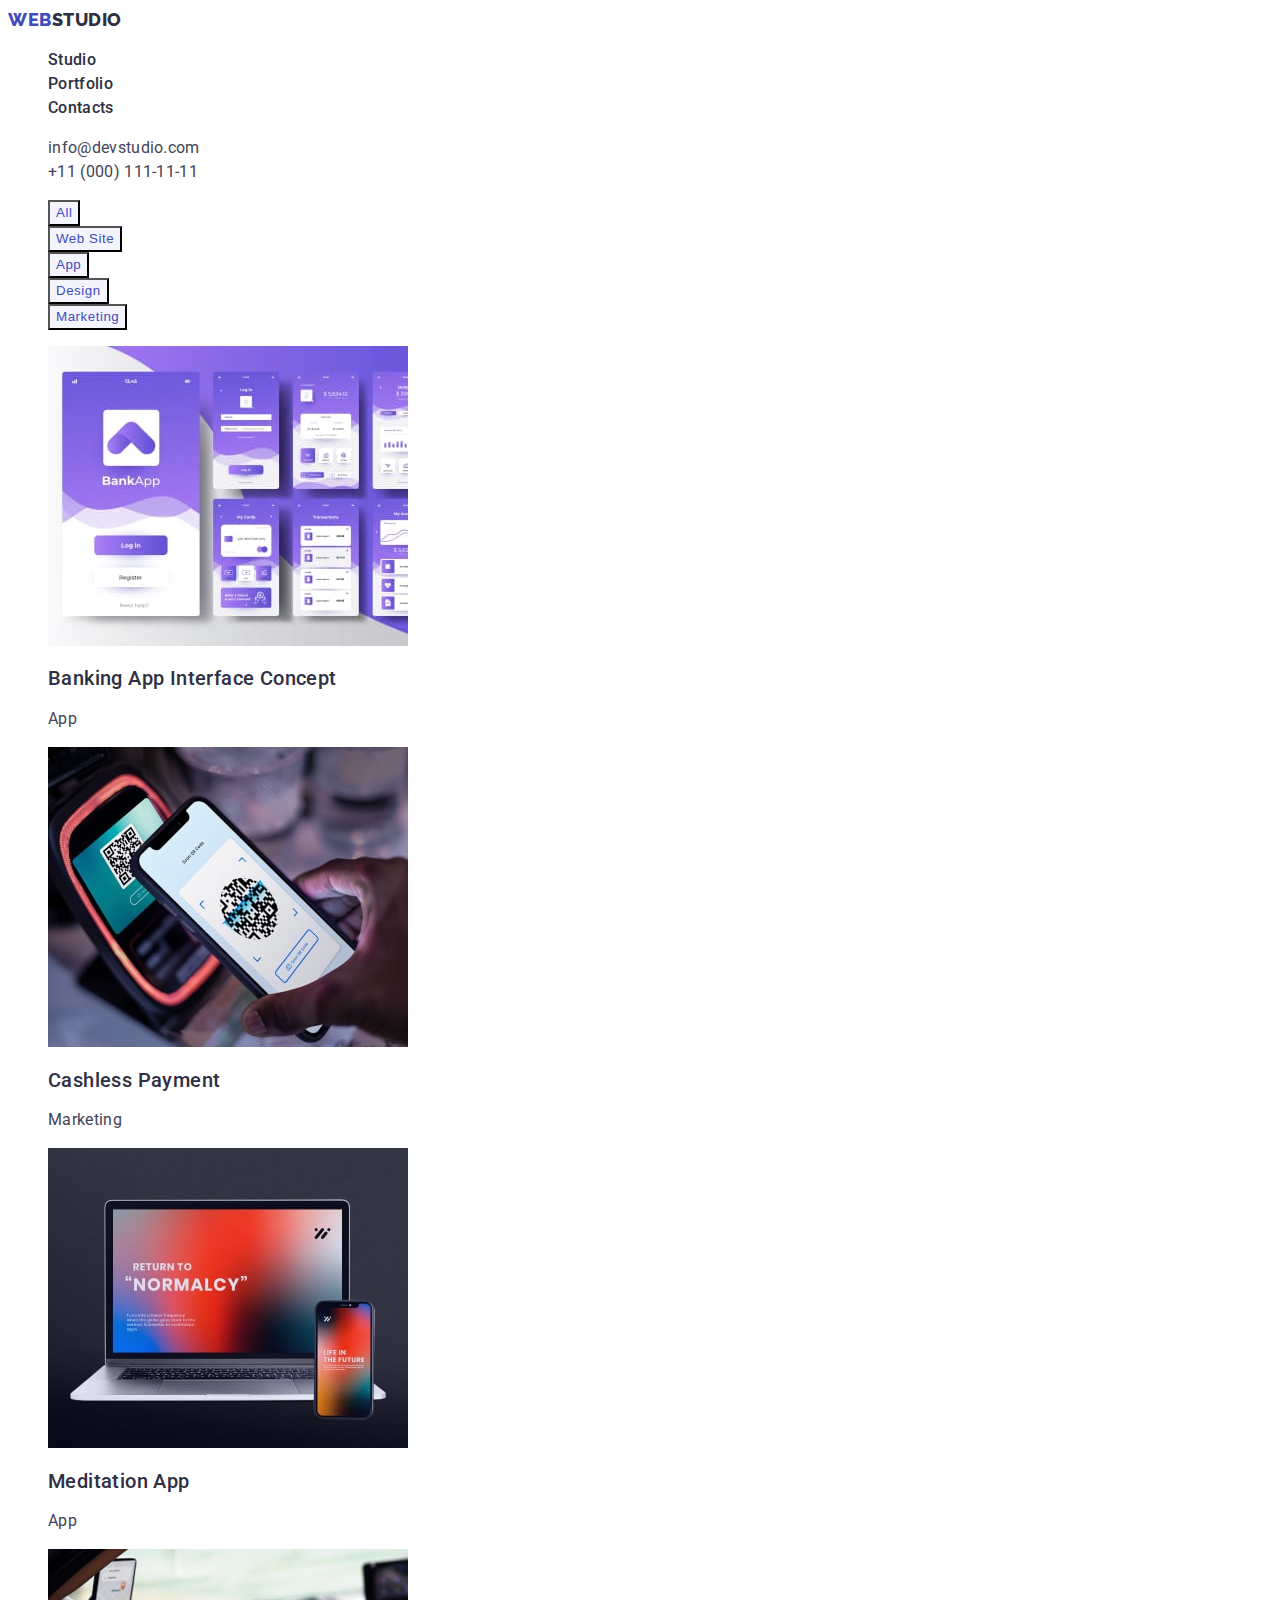
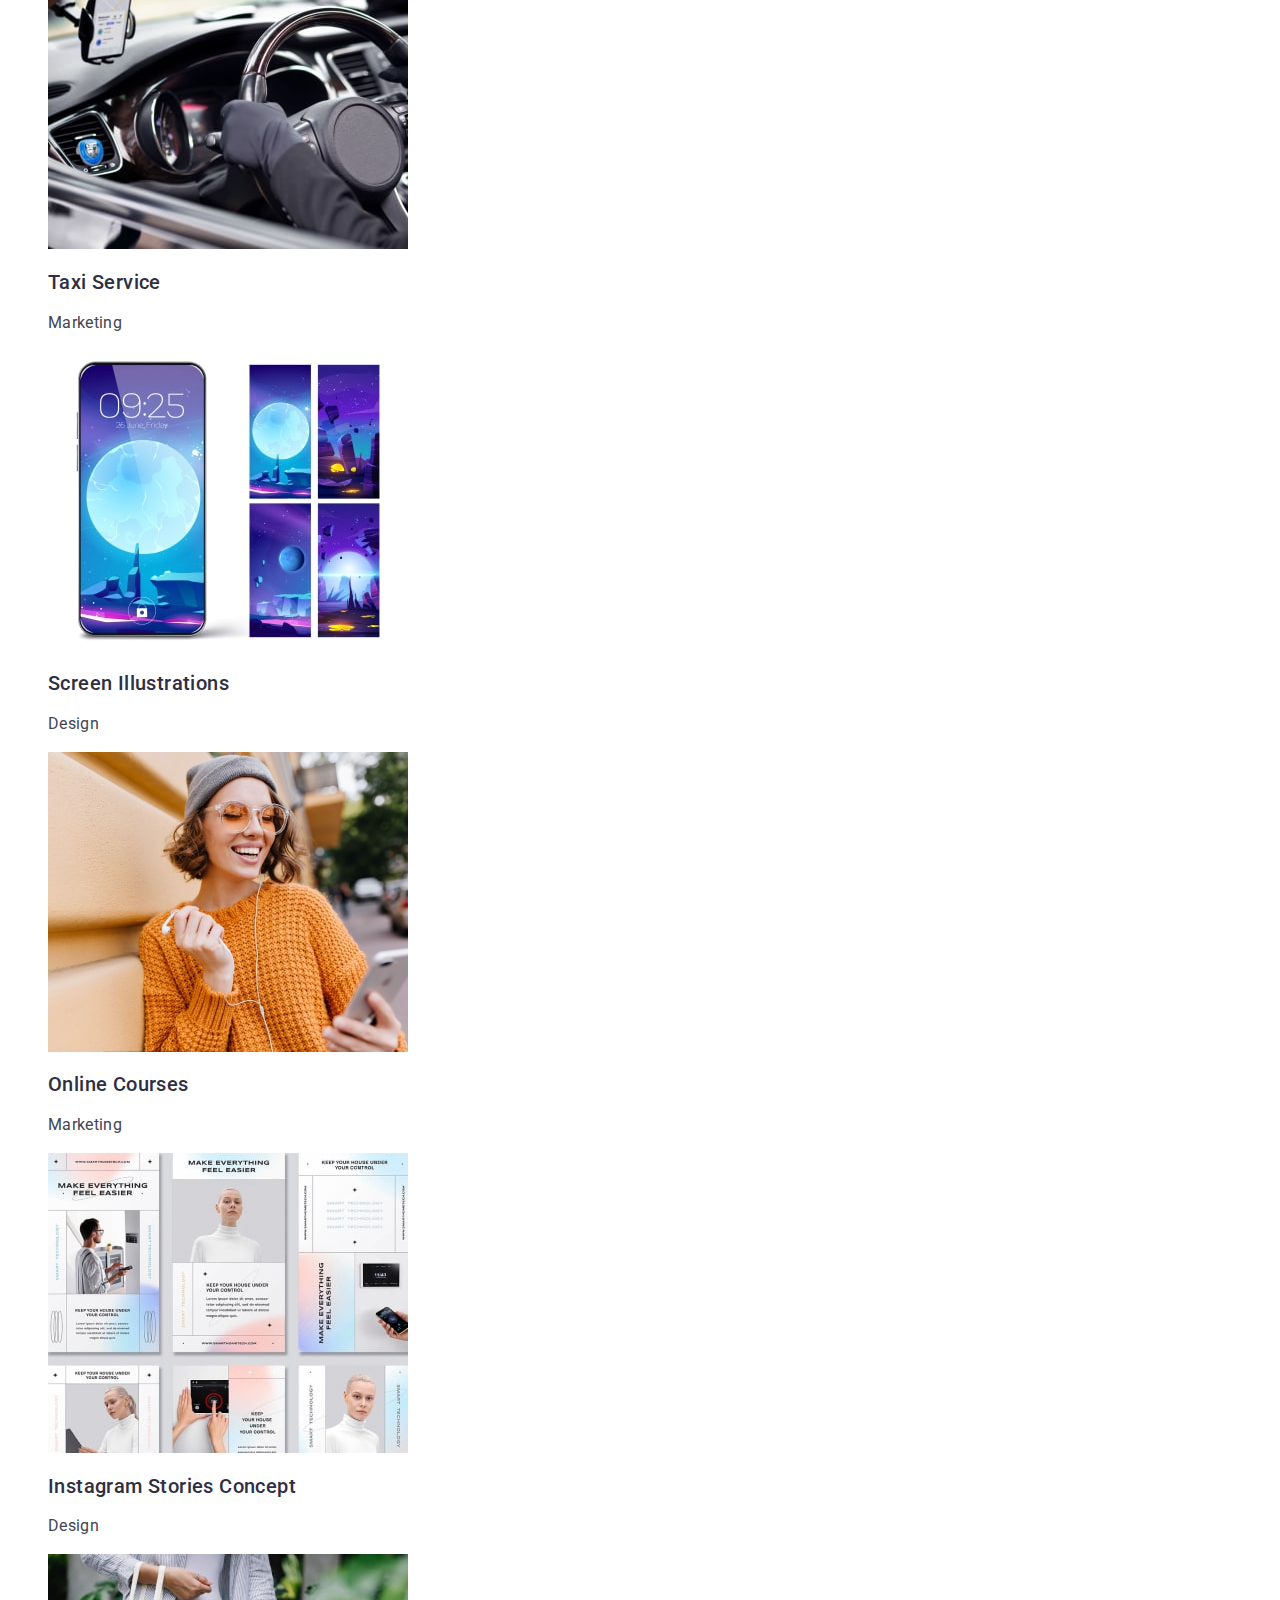
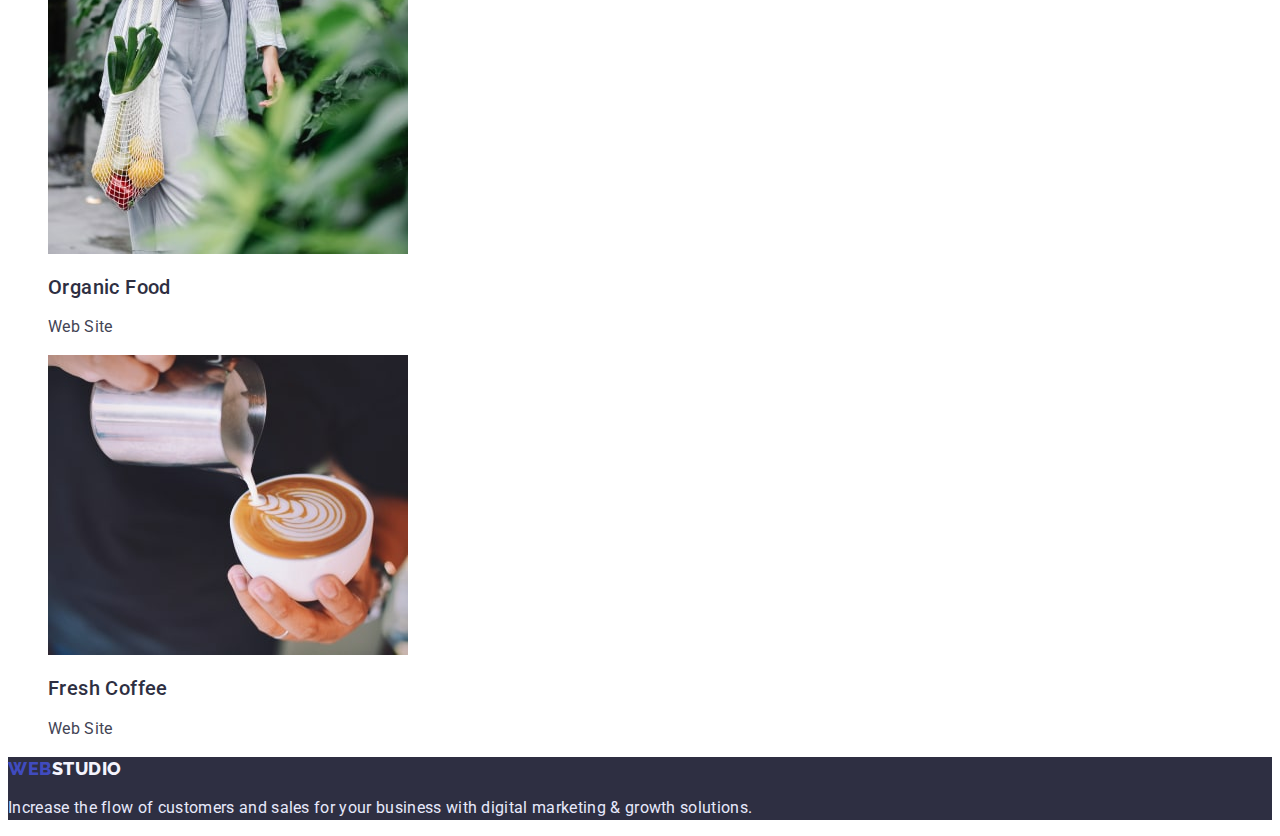
==== commit d2c2ea8c: "final version" ====
--- a/portfolio.html
+++ b/portfolio.html
@@ -17,6 +17,7 @@
 <body>
     <!-- site_header -->
     <header>
+        <h1 class="hero" hidden>Portfolio</h1>
         <nav>
             <a class="logo" href="./index.html">Web<span class="accent-head">Studio</span></a>
             <ul class="nav" class="link">
@@ -37,8 +38,6 @@
                 <li><a class="address-link" href="tel:+110001111111">+11 (000) 111-11-11</a></li>
             </ul>
         </address>
-        <h1 class="hero" hidden>Portfolio</h1>
-        <h2 class="h2" hidden>Portfolio</h2>
     </header>
     <!-- main_part -->
     <main>
@@ -55,56 +54,56 @@
                 <li>
                     <a href="#"></a>
                     <img src="./images/portfolio/banking_violet_portfolio.jpg" alt="" width="360" height="300">
-                    <h3 class="h3">Banking App Interface Concept</h3>
+                    <h2 class="section-subtitle">Banking App Interface Concept</h2>
                     <p class="filter-list-item">App</p>
                 </li>
                 <li>
                     <a href="#"></a>
                     <img src="./images/portfolio/cash_less_portfolio.jpg" alt="" width="360" height="300">
-                    <h3 class="h3">Cashless Payment</h3>
+                    <h2 class="section-subtitle">Cashless Payment</h2>
                     <p class="filter-list-item">Marketing</p>
                 </li>
                 <li>
                     <a href="#"></a>
                     <img src="./images/portfolio/meditation_app_portfolio.jpg" alt="" width="360" height="300">
-                    <h3 class="h3"">Meditation App</h3>
+                    <h2 class="section-subtitle"">Meditation App</h2>
                     <p class=" filter-list-item">App</p>
                 </li>
                 <li>
                     <a href=" #"></a>
                     <img src="./images/portfolio/taxi_service_portfolio.jpg" alt="" width="360" height="300">
-                    <h3 class="h3">Taxi Service</h3>
+                    <h2 class="section-subtitle">Taxi Service</h2>
                     <p class="filter-list-item">Marketing</p>
                 </li>
                 <li>
                     <a href="#"></a>
                     <img src="./images/portfolio/screen_ilustration_portfolio.jpg" alt="" width="360" height="300">
-                    <h3 class="h3">Screen Illustrations</h3>
+                    <h2 class="section-subtitle">Screen Illustrations</h2>
                     <p class="filter-list-item">Design</p>
                 </li>
                 <li>
                     <a href="#"></a>
                     <img src="./images/portfolio/online_courses_portfolio.jpg" alt="" width="360" height="300">
-                    <h3 class="h3">Online Courses</h3>
+                    <h2 class="section-subtitle">Online Courses</h2>
                     <p class="filter-list-item">Marketing</p>
                 </li>
                 <li>
                     <a href="#"></a>
                     <img src="./images/portfolio/instagram_stories_concept_portfolio.jpg" alt="" width="360"
                         height="300">
-                    <h3 class="h3">Instagram Stories Concept</h3>
+                    <h2 class="section-subtitle">Instagram Stories Concept</h2>
                     <p class="filter-list-item">Design</p>
                 </li>
                 <li>
                     <a href="#"></a>
                     <img src="./images/portfolio/organic_food_portfolio.jpg" alt="" width="360" height="300">
-                    <h3 class="h3">Organic Food</h3>
+                    <h2 class="section-subtitle">Organic Food</h2>
                     <p class="filter-list-item">Web Site</p>
                 </li>
                 <li>
                     <a href="#"></a>
                     <img src="./images/portfolio/fresh_coffee_portfolio.jpg" alt="" width="360" height="300">
-                    <h3 class="h3">Fresh Coffee</h3>
+                    <h2 class="section-subtitle">Fresh Coffee</h2>
                     <p class="filter-list-item">Web Site</p>
                 </li>
             </ul>
--- a/css/styles.css
+++ b/css/styles.css
@@ -44,6 +44,7 @@
 .nav-link {
     font-weight: 500;
     line-height: 1.5;
+    letter-spacing: 0.02em;
     color: var(--primary-text-color);
     text-decoration: none;
 }
@@ -55,6 +56,7 @@
 .address-link {
     font-style: normal;
     line-height: 1.5;
+    letter-spacing: 0.02em;
     color: var(--text-color-secondary);
     text-decoration: none;
 }
@@ -73,9 +75,9 @@
 }
 
 .hero-title {
-    font-weight: 700;
     font-size: 56px;
     line-height: 1.07;
+    letter-spacing: 0.02em;
     color: var(--text-white);
 }
 
@@ -98,21 +100,24 @@
     list-style-type: none;
 }
 
-.h2 {
+.section-title {
     font-weight: 700;
     font-size: 36px;
     line-height: 1.11;
+    letter-spacing: 0.02em;
     text-transform: capitalize;
 }
 
-.h3 {
+.section-subtitle {
     font-weight: 500;
     font-size: 20px;
     line-height: 1.2;
+    letter-spacing: 0.02em;
 }
 
 .features-desc {
     line-height: 1.5;
+    letter-spacing: 0.02em;
     color: var(--text-color-secondary);
 }
 
@@ -132,6 +137,7 @@
 
 .team-desc {
     line-height: 1.5;
+    letter-spacing: 0.02em;
     color: var(--text-color-secondary);
 }
 
@@ -147,6 +153,7 @@
 
 .footer-text {
     line-height: 1.5;
+    letter-spacing: 0.02em;
     color: var(--background-secondary);
 }
 
@@ -159,6 +166,7 @@
 .filter-btn {
     cursor: pointer;
     font-weight: 500;
+    line-height: 1.5;
     letter-spacing: 0.04em;
     color: var(--btn-accent);
     background-color: var(--background-primary);
@@ -179,5 +187,6 @@
 
 .filter-list-item {
     line-height: 1.5;
+    letter-spacing: 0.02em;
     color: var(--text-color-secondary);
 }